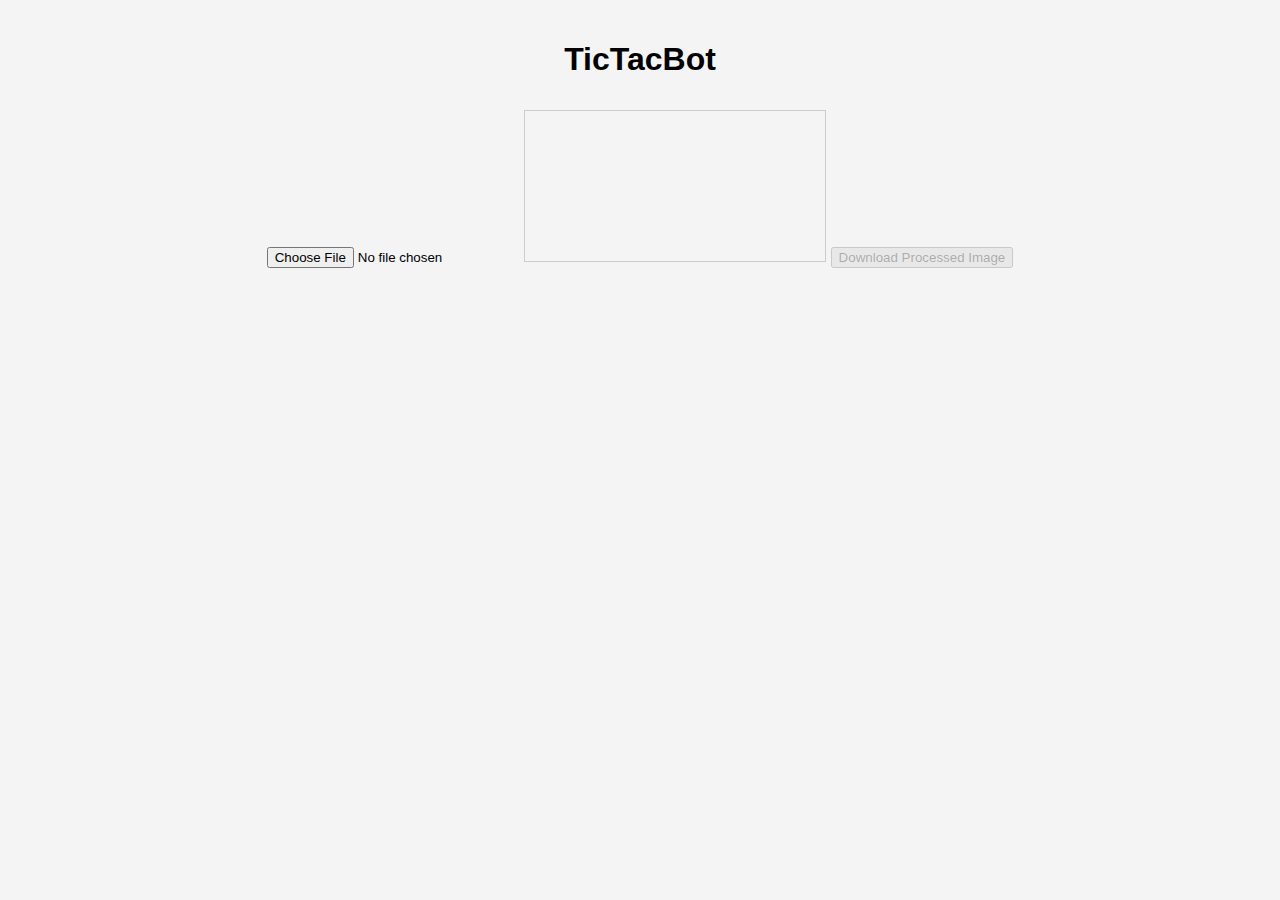
==== index.html @ f1d98d66 "Initial commit" ====
<!DOCTYPE html>
<html lang="en">
<head>
    <meta charset="UTF-8">
    <meta name="viewport" content="width=device-width, initial-scale=1.0">
    <title>TicTacBot</title>
    <link rel="stylesheet" href="style.css">
</head>
<body>
    <div class="container">
        <h1>TicTacBot</h1>
        <input type="file" id="upload" accept="image/*" />
        <canvas id="canvas"></canvas>
        <button id="download" disabled>Download Processed Image</button>
    </div>

    <script src="script.js"></script>
</body>
</html>
---- style.css ----
body {
    font-family: Arial, sans-serif;
    text-align: center;
    margin: 0;
    padding: 0;
    background-color: #f4f4f4;
}

.container {
    padding: 20px;
}

canvas {
    border: 1px solid #ccc;
    margin-top: 10px;
    max-width: 90%;
}
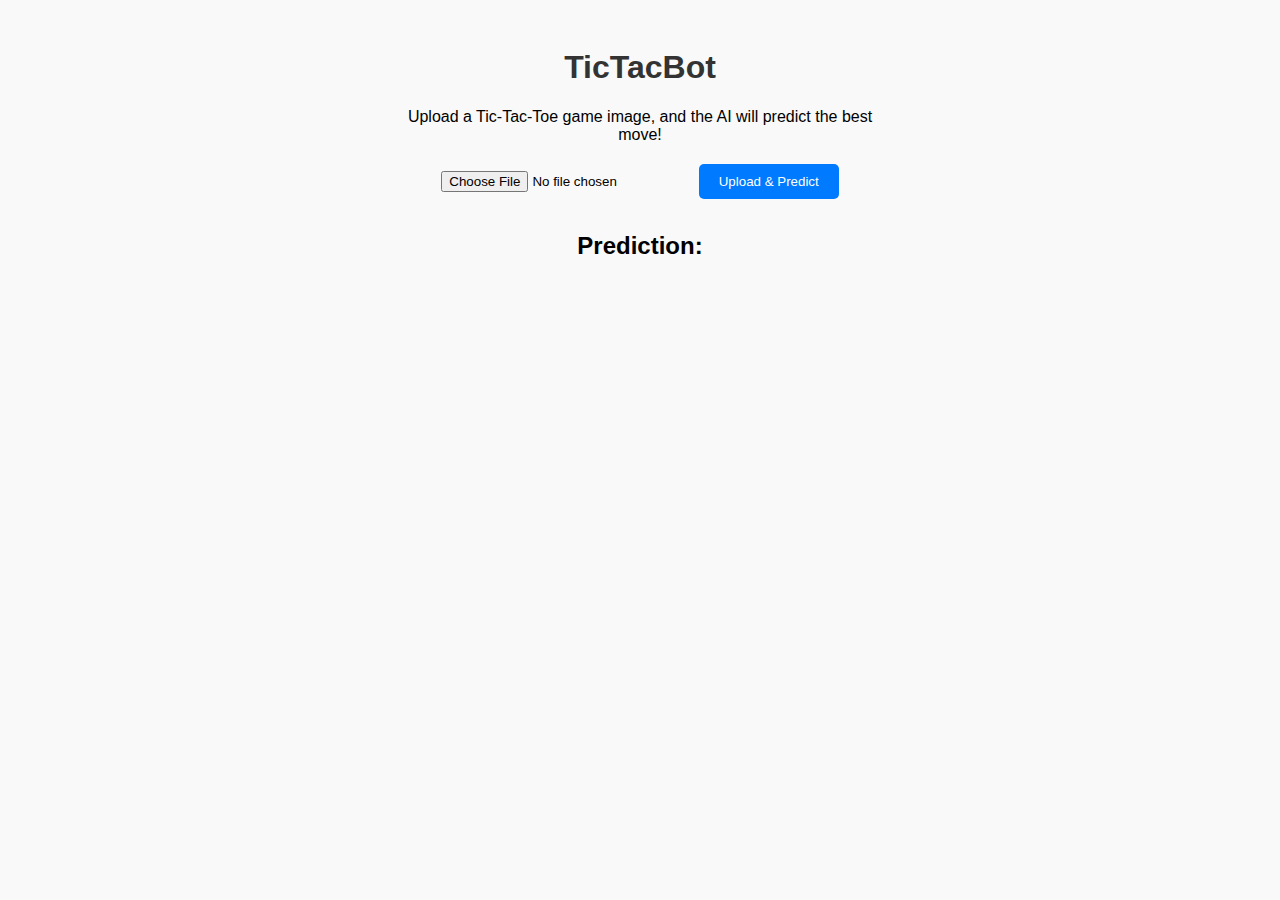
==== commit 024b4ff6: "Update 1" ====
--- a/index.html
+++ b/index.html
@@ -9,11 +9,16 @@
 <body>
     <div class="container">
         <h1>TicTacBot</h1>
-        <input type="file" id="upload" accept="image/*" />
-        <canvas id="canvas"></canvas>
-        <button id="download" disabled>Download Processed Image</button>
+        <p>Upload a Tic-Tac-Toe game image, and the AI will predict the best move!</p>
+        <div class="upload-box">
+            <input type="file" id="game-image" accept="image/*">
+            <button id="upload-button">Upload & Predict</button>
+        </div>
+        <div id="output-box">
+            <h2>Prediction:</h2>
+            <img id="predicted-move" src="" alt="Predicted Best Move" style="display: none;">
+        </div>
     </div>
-
     <script src="script.js"></script>
 </body>
 </html>
--- a/style.css
+++ b/style.css
@@ -1,17 +1,41 @@
 body {
     font-family: Arial, sans-serif;
     text-align: center;
-    margin: 0;
-    padding: 0;
-    background-color: #f4f4f4;
+    background-color: #f9f9f9;
 }
 
 .container {
+    margin: 0 auto;
     padding: 20px;
+    max-width: 500px;
 }
 
-canvas {
-    border: 1px solid #ccc;
-    margin-top: 10px;
-    max-width: 90%;
+h1 {
+    font-size: 2em;
+    color: #333;
 }
+
+.upload-box {
+    margin-top: 20px;
+}
+
+#game-image {
+    margin-bottom: 10px;
+}
+
+button {
+    padding: 10px 20px;
+    background-color: #007BFF;
+    color: white;
+    border: none;
+    border-radius: 5px;
+    cursor: pointer;
+}
+
+button:hover {
+    background-color: #0056b3;
+}
+
+#output-box {
+    margin-top: 30px;
+}
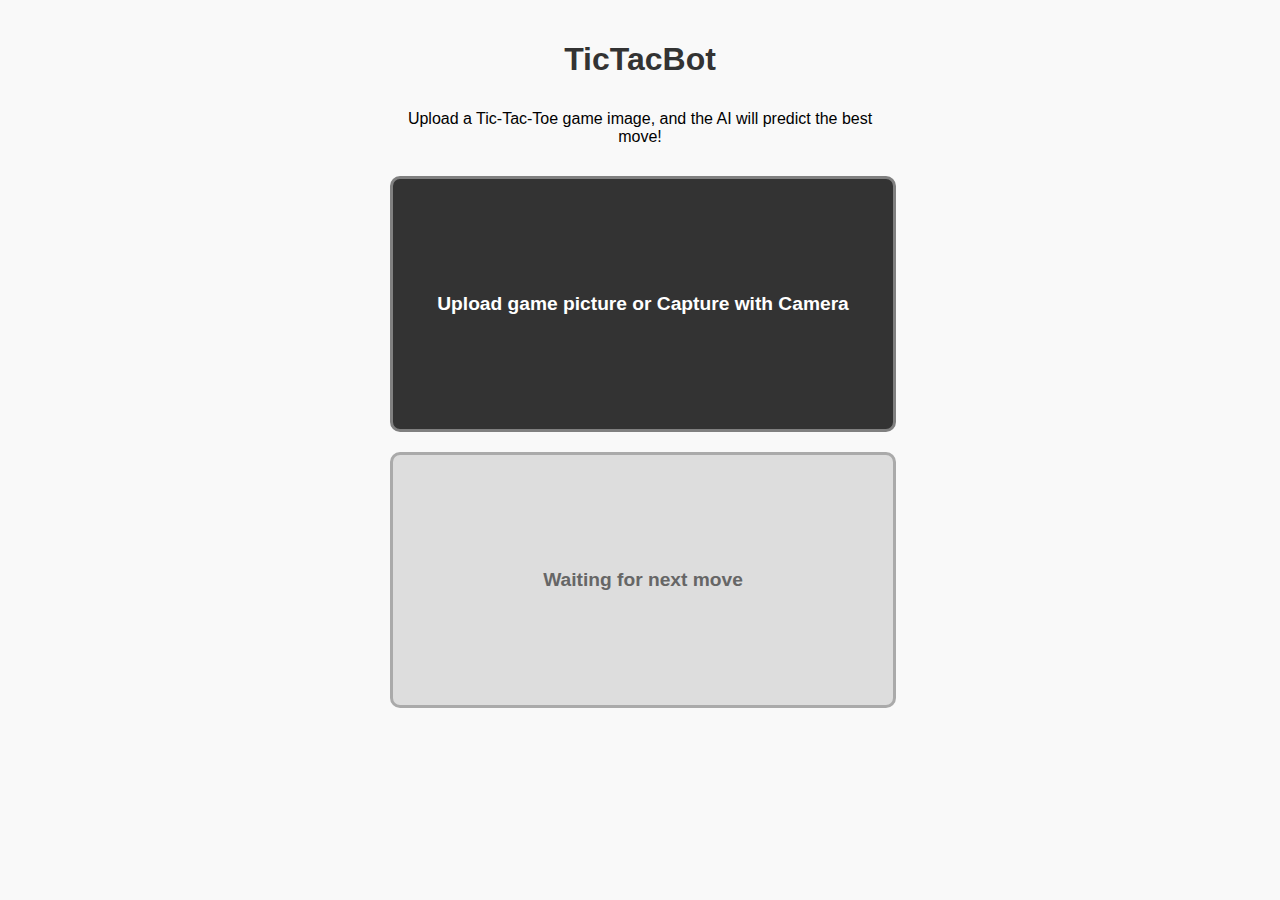
==== commit 69d668c6: "Basic" ====
--- a/index.html
+++ b/index.html
@@ -10,12 +10,16 @@
     <div class="container">
         <h1>TicTacBot</h1>
         <p>Upload a Tic-Tac-Toe game image, and the AI will predict the best move!</p>
-        <div class="upload-box">
+
+        <!-- Upload Box -->
+        <div class="box upload-box" id="upload-box">
+            <p>Upload game picture or Capture with Camera</p>
             <input type="file" id="game-image" accept="image/*">
-            <button id="upload-button">Upload & Predict</button>
         </div>
-        <div id="output-box">
-            <h2>Prediction:</h2>
+
+        <!-- Output Box -->
+        <div class="box output-box" id="output-box">
+            <p>Waiting for next move</p>
             <img id="predicted-move" src="" alt="Predicted Best Move" style="display: none;">
         </div>
     </div>
--- a/style.css
+++ b/style.css
@@ -1,7 +1,10 @@
+/* General Styles */
 body {
     font-family: Arial, sans-serif;
     text-align: center;
     background-color: #f9f9f9;
+    margin: 0;
+    padding: 0;
 }
 
 .container {
@@ -10,32 +13,67 @@
     max-width: 500px;
 }
 
+/* Title and Text */
 h1 {
     font-size: 2em;
     color: #333;
 }
 
-.upload-box {
-    margin-top: 20px;
+p {
+    margin: 0;
+    padding: 10px;
 }
 
-#game-image {
-    margin-bottom: 10px;
+/* Box Styles */
+.box {
+    position: relative;
+    width: 100%;
+    height: 250px;
+    margin: 20px 0;
+    display: flex;
+    justify-content: center;
+    align-items: center;
+    border-radius: 10px;
+    cursor: pointer;
+    overflow: hidden;
 }
 
-button {
-    padding: 10px 20px;
-    background-color: #007BFF;
+.upload-box {
+    background-color: #333;
+    border: 3px solid grey;
+}
+
+.upload-box p {
     color: white;
-    border: none;
-    border-radius: 5px;
+    font-size: 1.2em;
+    font-weight: bold;
+}
+
+.output-box {
+    background-color: #ddd;
+    border: 3px solid #aaa;
+}
+
+.output-box p {
+    color: #666;
+    font-size: 1.2em;
+    font-weight: bold;
+}
+
+/* Hidden Input for Upload */
+#game-image {
+    position: absolute;
+    top: 0;
+    left: 0;
+    width: 100%;
+    height: 100%;
+    opacity: 0;
     cursor: pointer;
 }
 
-button:hover {
-    background-color: #0056b3;
+/* Predicted Move Image */
+#predicted-move {
+    max-width: 100%;
+    max-height: 100%;
+    display: block;
 }
-
-#output-box {
-    margin-top: 30px;
-}
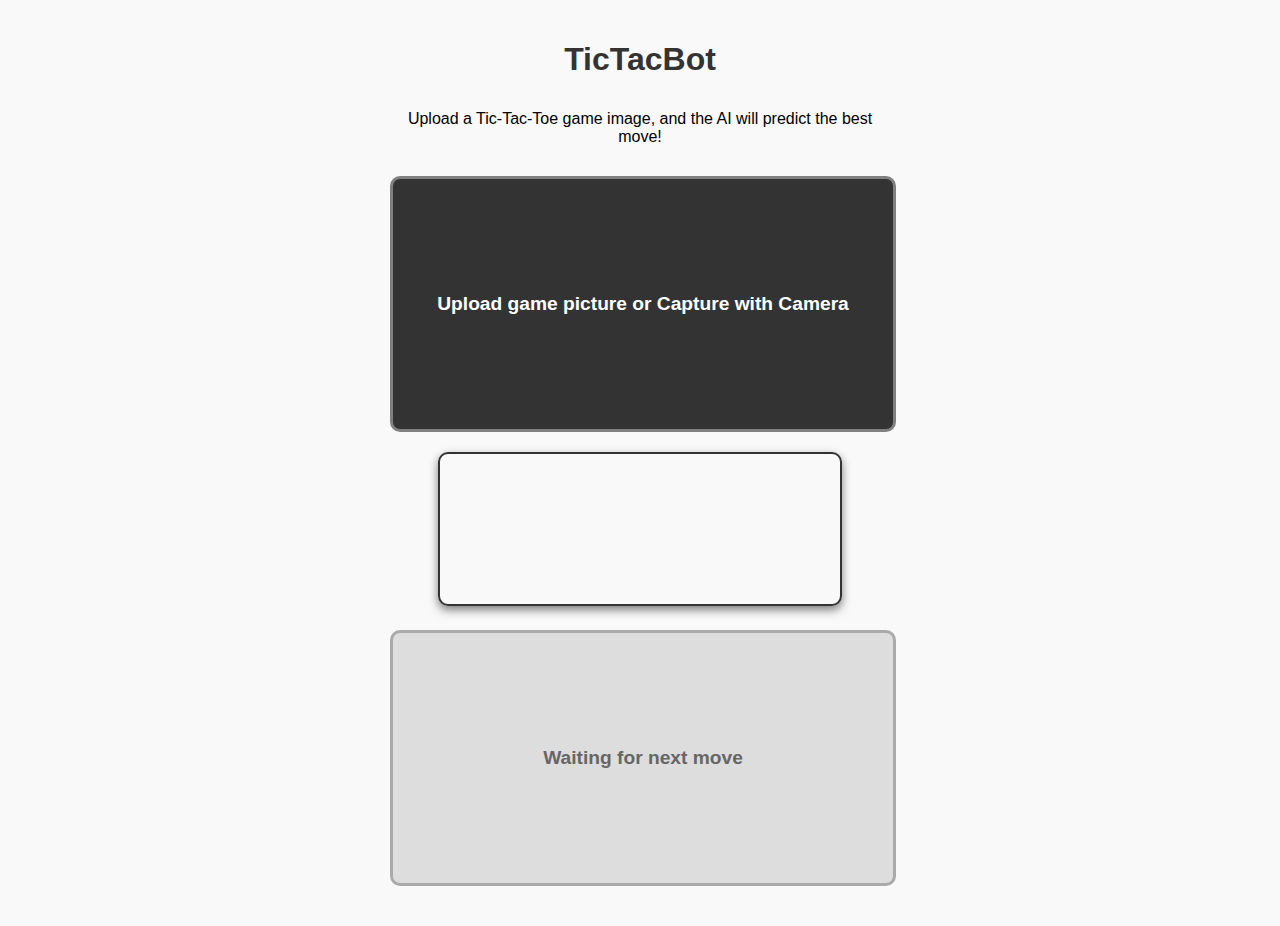
==== commit 32d92816: "Edit Camera" ====
--- a/index.html
+++ b/index.html
@@ -17,6 +17,8 @@
             <input type="file" id="game-image" accept="image/*">
         </div>
 
+        <video id="video" autoplay playsinline></video>
+
         <!-- Output Box -->
         <div class="box output-box" id="output-box">
             <p>Waiting for next move</p>
--- a/style.css
+++ b/style.css
@@ -70,7 +70,13 @@
     opacity: 0;
     cursor: pointer;
 }
-
+#video {
+    width: 80%;
+    max-width: 640px;
+    border: 2px solid #333;
+    border-radius: 10px;
+    box-shadow: 0 4px 10px rgba(0, 0, 0, 0.5);
+}
 /* Predicted Move Image */
 #predicted-move {
     max-width: 100%;
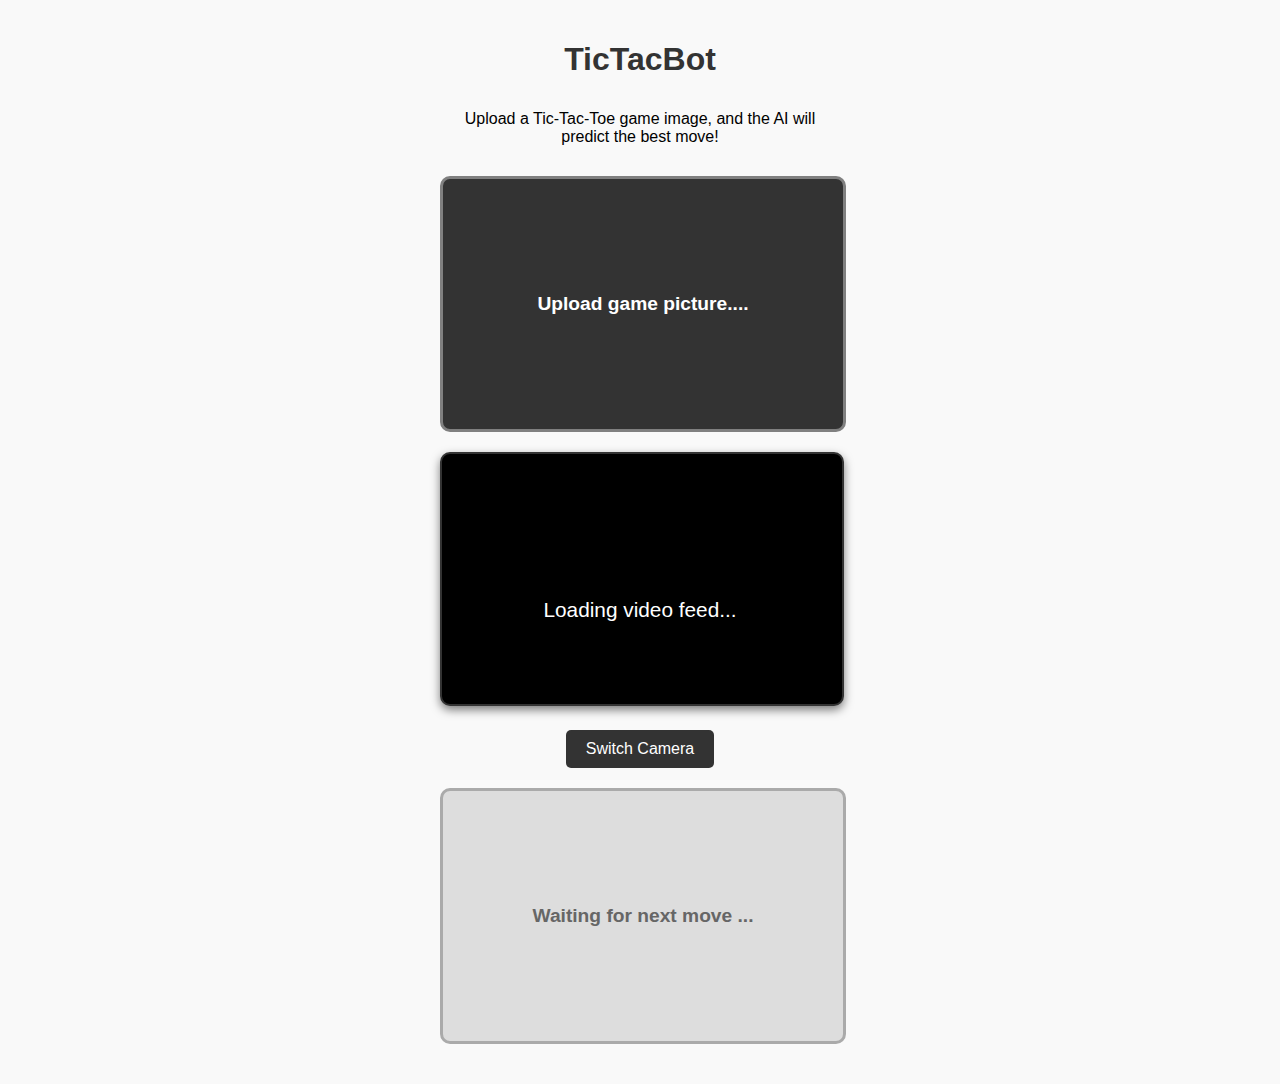
==== commit 77764c3f: "new edits" ====
--- a/index.html
+++ b/index.html
@@ -13,15 +13,20 @@
 
         <!-- Upload Box -->
         <div class="box upload-box" id="upload-box">
-            <p>Upload game picture or Capture with Camera</p>
+            <p>Upload game picture.... </p>
             <input type="file" id="game-image" accept="image/*">
         </div>
-
-        <video id="video" autoplay playsinline></video>
+        <div id="video-container">
+            <video id="video" autoplay playsinline></video>
+            <div class = "initial-text" id="initialText">Loading video feed...</div>
+            <div class="controls">
+                <button id="switchCamera">Switch Camera</button>
+            </div>
+        </div>
 
         <!-- Output Box -->
         <div class="box output-box" id="output-box">
-            <p>Waiting for next move</p>
+            <p>Waiting for next move ...</p>
             <img id="predicted-move" src="" alt="Predicted Best Move" style="display: none;">
         </div>
     </div>
--- a/style.css
+++ b/style.css
@@ -10,7 +10,7 @@
 .container {
     margin: 0 auto;
     padding: 20px;
-    max-width: 500px;
+    max-width: 400px;
 }
 
 /* Title and Text */
@@ -60,6 +60,55 @@
     font-weight: bold;
 }
 
+.controls {
+    margin-top: 20px;
+}
+
+button {
+    padding: 10px 20px;
+    font-size: 1rem;
+    background-color: #333;
+    color: white;
+    border: none;
+    border-radius: 5px;
+    cursor: pointer;
+}
+
+button:hover {
+    background-color: #555;
+}
+
+#video-container {
+    position: relative;
+    width: 100%;
+    max-width: 640px;
+}
+
+video {
+    width: 100%;
+    height: 250px;
+    border: 2px solid #333;
+    border-radius: 10px;
+    box-shadow: 0 4px 10px rgba(0, 0, 0, 0.5);
+    background-color: #000; /* Fallback background for unsupported browsers */
+}
+
+#initialText {
+    position: absolute;
+    top: 50%;
+    left: 50%;
+    transform: translate(-50%, -50%);
+    color: white;
+    font-size: 1.3rem;
+    text-align: center;
+    z-index: 1;
+    pointer-events: none; /* Ensures text doesn’t block interaction with video */
+}
+
+video.playing + .initial-text {
+    display: none; /* Hide text when video starts playing */
+}
+
 /* Hidden Input for Upload */
 #game-image {
     position: absolute;
@@ -70,13 +119,6 @@
     opacity: 0;
     cursor: pointer;
 }
-#video {
-    width: 80%;
-    max-width: 640px;
-    border: 2px solid #333;
-    border-radius: 10px;
-    box-shadow: 0 4px 10px rgba(0, 0, 0, 0.5);
-}
 /* Predicted Move Image */
 #predicted-move {
     max-width: 100%;
